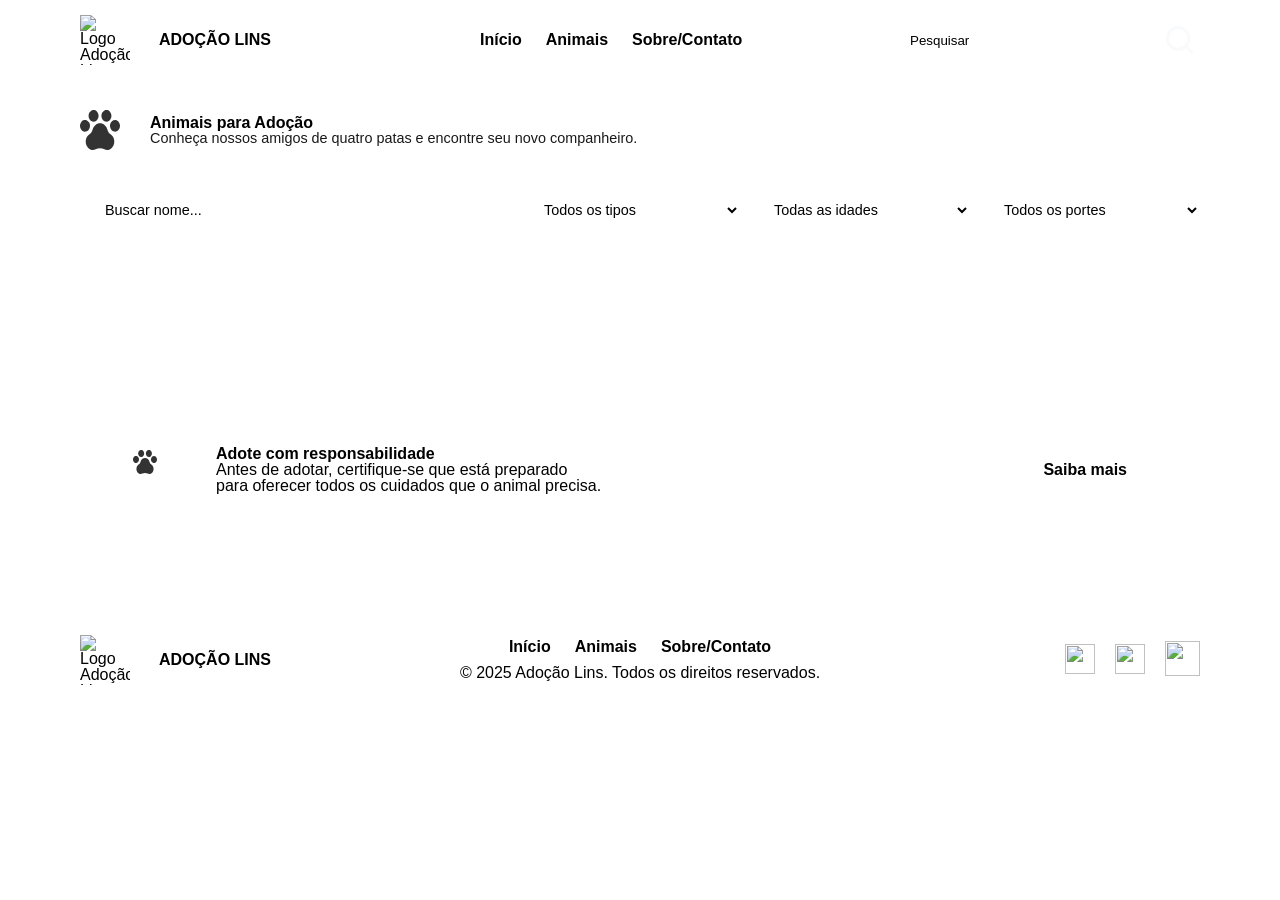
==== pages/animais.html @ cca70a8c "terminando retoques no sites e adc hovers" ====
<!DOCTYPE html>
<html lang="pt-BR">

<head>
    <meta charset="UTF-8">
    <meta name="viewport" content="width=device-width, initial-scale=1.0">
    <link rel="icon" href="../img/home/Logo.png" type="image/png">
    <link rel="stylesheet" href="animais.css">
    <title>Adoção Lins</title>

</head>

<body>
    <header>
        <div class="logo-wrapper">
            <a href="../index.html">
                <img src="../img/home/Logo.png" alt="Logo Adoção Lins" class="logo">
                <span class="site-name">ADOÇÃO LINS</span>
            </a>
        </div>
        <nav aria-label="Navegação principal">
            <ul>
                <li><a href="../index.html">Início</a></li>
                <li><a href="./animais.html" class="ativo">Animais</a></li>
                <li><a href="../pages/sobre-contato.html">Sobre/Contato</a></li>
            </ul>
            <div class="search-bar" role="search">
                <input id="busca-header" type="text" placeholder="Pesquisar">
                <button type="button" aria-label="Buscar">
                    <svg width="28" height="28" viewBox="0 0 28 28" fill="none" xmlns="http://www.w3.org/2000/svg"
                        aria-hidden="true">
                        <path
                            d="M19.7427 20.075L25.5167 26.0104M22.8482 12.3935C22.8482 18.4098 18.0692 23.287 12.1741 23.287C6.27894 23.287 1.5 18.4098 1.5 12.3935C1.5 6.37718 6.27894 1.5 12.1741 1.5C18.0692 1.5 22.8482 6.37718 22.8482 12.3935Z"
                            stroke-width="3" stroke-linecap="round" stroke-linejoin="round" stroke="#F9FAFB" />
                    </svg>
                </button>
            </div>
        </nav>
    </header>

    <div class="hero-banner">
        <div class="center-content">
            <div class="hero-icon" aria-hidden="true">
                <svg width="40" height="40" viewBox="0 0 40 40" fill="none" xmlns="http://www.w3.org/2000/svg">
                    <path
                        d="M21.4286 5.83318C21.4286 4.67948 21.7218 3.5517 22.2712 2.59244C22.8206 1.63318 23.6015 0.885526 24.5152 0.444027C25.4288 0.00252742 26.4341 -0.112989 27.404 0.112085C28.3739 0.33716 29.2648 0.892716 29.9641 1.7085C30.6634 2.52428 31.1396 3.56366 31.3325 4.69518C31.5254 5.82671 31.4264 6.99956 31.048 8.06544C30.6695 9.13131 30.0287 10.0423 29.2064 10.6833C28.3842 11.3242 27.4175 11.6664 26.4286 11.6664C25.1029 11.6646 23.832 11.0495 22.8947 9.95594C21.9573 8.86238 21.4301 7.3797 21.4286 5.83318ZM10 15.8329C10 14.6792 9.70676 13.5514 9.15735 12.5922C8.60794 11.6329 7.82705 10.8853 6.91342 10.4438C5.99979 10.0023 4.99446 9.88674 4.02455 10.1118C3.05465 10.3369 2.16373 10.8924 1.46447 11.7082C0.765206 12.524 0.289002 13.5634 0.0960758 14.6949C-0.0968503 15.8264 0.00216642 16.9993 0.380605 18.0652C0.759043 19.131 1.39991 20.0421 2.22215 20.683C3.0444 21.324 4.0111 21.6661 5 21.6661C6.32563 21.6643 7.59653 21.0492 8.53389 19.9557C9.47125 18.8621 9.99851 17.3794 10 15.8329ZM13.5714 11.6664C14.5603 11.6664 15.527 11.3242 16.3493 10.6833C17.1715 10.0423 17.8124 9.13131 18.1908 8.06544C18.5693 6.99956 18.6683 5.82671 18.4754 4.69518C18.2824 3.56366 17.8062 2.52428 17.107 1.7085C16.4077 0.892716 15.5168 0.33716 14.5469 0.112085C13.577 -0.112989 12.5716 0.00252742 11.658 0.444027C10.7444 0.885526 9.96349 1.63318 9.41408 2.59244C8.86467 3.5517 8.57143 4.67948 8.57143 5.83318C8.57292 7.3797 9.10018 8.86238 10.0375 9.95594C10.9749 11.0495 12.2458 11.6646 13.5714 11.6664ZM30.5521 24.342C29.0895 23.3978 28.0078 21.8151 27.5446 19.9413C27.0699 18.0354 26.0777 16.3607 24.7173 15.1691C23.3568 13.9774 21.7015 13.3331 20.0003 13.333C18.299 13.3329 16.6437 13.977 15.2832 15.1685C13.9226 16.36 12.9303 18.0345 12.4554 19.9404C11.9941 21.8117 10.9151 23.393 9.45539 24.3371C7.84334 25.3566 6.62903 27.0603 6.06384 29.0954C5.49865 31.1305 5.62585 33.3412 6.41911 35.2699C7.21237 37.1986 8.61095 38.6976 10.3253 39.4567C12.0397 40.2157 13.9386 40.1766 15.629 39.3475C18.4226 38.0006 21.5596 37.9978 24.3549 39.3398C26.0444 40.1747 27.9444 40.2194 29.6613 39.4644C31.3782 38.7095 32.7803 37.2128 33.577 35.2847C34.3737 33.3565 34.504 31.1446 33.9409 29.1074C33.3777 27.0702 32.1643 25.3638 30.5521 24.342ZM35 9.99973C34.0111 9.99973 33.0444 10.3418 32.2221 10.9828C31.3999 11.6238 30.759 12.5348 30.3806 13.6006C30.0022 14.6665 29.9031 15.8394 30.0961 16.9709C30.289 18.1024 30.7652 19.1418 31.4645 19.9576C32.1637 20.7734 33.0546 21.3289 34.0246 21.554C34.9945 21.7791 35.9998 21.6636 36.9134 21.2221C37.827 20.7806 38.6079 20.0329 39.1573 19.0736C39.7068 18.1144 40 16.9866 40 15.8329C39.9985 14.2864 39.4713 12.8037 38.5339 11.7101C37.5965 10.6166 36.3256 10.0015 35 9.99973Z"
                        fill="#333333" />
                </svg>
            </div>
            <div class="hero-content">
                <h1>Animais para Adoção</h1>
                <p>Conheça nossos amigos de quatro patas e encontre seu novo companheiro.</p>
            </div>
        </div>
    </div>

    <main>
        <section class="filter-section" aria-label="Filtros de busca">
            <div class="filter-bar">
                <div class="search-wrapper" role="search">
                    <input id="busca-animais" type="text" placeholder="Buscar nome...">
                    <i class="fa-solid fa-magnifying-glass" aria-hidden="true"></i>
                </div>
                <select aria-label="Filtrar por tipo">
                    <option>Todos os tipos</option>
                </select>
                <select aria-label="Filtrar por idade">
                    <option>Todas as idades</option>
                </select>
                <select aria-label="Filtrar por porte">
                    <option>Todos os portes</option>
                </select>
            </div>
        </section>

        <section class="animals-section" aria-label="Lista de animais disponíveis">
            <div class="animals-grid" id="animais"></div>
        </section>

        <aside aria-label="Dica de adoção responsável">
            <div class="aside-left">
                <div class="aside-image" aria-hidden="true">
                    <svg width="24" height="24" viewBox="0 0 40 40" fill="none" xmlns="http://www.w3.org/2000/svg">
                        <path
                            d="M21.4286 5.83318C21.4286 4.67948 21.7218 3.5517 22.2712 2.59244C22.8206 1.63318 23.6015 0.885526 24.5152 0.444027C25.4288 0.00252742 26.4341 -0.112989 27.404 0.112085C28.3739 0.33716 29.2648 0.892716 29.9641 1.7085C30.6634 2.52428 31.1396 3.56366 31.3325 4.69518C31.5254 5.82671 31.4264 6.99956 31.048 8.06544C30.6695 9.13131 30.0287 10.0423 29.2064 10.6833C28.3842 11.3242 27.4175 11.6664 26.4286 11.6664C25.1029 11.6646 23.832 11.0495 22.8947 9.95594C21.9573 8.86238 21.4301 7.3797 21.4286 5.83318ZM10 15.8329C10 14.6792 9.70676 13.5514 9.15735 12.5922C8.60794 11.6329 7.82705 10.8853 6.91342 10.4438C5.99979 10.0023 4.99446 9.88674 4.02455 10.1118C3.05465 10.3369 2.16373 10.8924 1.46447 11.7082C0.765206 12.524 0.289002 13.5634 0.0960758 14.6949C-0.0968503 15.8264 0.00216642 16.9993 0.380605 18.0652C0.759043 19.131 1.39991 20.0421 2.22215 20.683C3.0444 21.324 4.0111 21.6661 5 21.6661C6.32563 21.6643 7.59653 21.0492 8.53389 19.9557C9.47125 18.8621 9.99851 17.3794 10 15.8329ZM13.5714 11.6664C14.5603 11.6664 15.527 11.3242 16.3493 10.6833C17.1715 10.0423 17.8124 9.13131 18.1908 8.06544C18.5693 6.99956 18.6683 5.82671 18.4754 4.69518C18.2824 3.56366 17.8062 2.52428 17.107 1.7085C16.4077 0.892716 15.5168 0.33716 14.5469 0.112085C13.577 -0.112989 12.5716 0.00252742 11.658 0.444027C10.7444 0.885526 9.96349 1.63318 9.41408 2.59244C8.86467 3.5517 8.57143 4.67948 8.57143 5.83318C8.57292 7.3797 9.10018 8.86238 10.0375 9.95594C10.9749 11.0495 12.2458 11.6646 13.5714 11.6664ZM30.5521 24.342C29.0895 23.3978 28.0078 21.8151 27.5446 19.9413C27.0699 18.0354 26.0777 16.3607 24.7173 15.1691C23.3568 13.9774 21.7015 13.3331 20.0003 13.333C18.299 13.3329 16.6437 13.977 15.2832 15.1685C13.9226 16.36 12.9303 18.0345 12.4554 19.9404C11.9941 21.8117 10.9151 23.393 9.45539 24.3371C7.84334 25.3566 6.62903 27.0603 6.06384 29.0954C5.49865 31.1305 5.62585 33.3412 6.41911 35.2699C7.21237 37.1986 8.61095 38.6976 10.3253 39.4567C12.0397 40.2157 13.9386 40.1766 15.629 39.3475C18.4226 38.0006 21.5596 37.9978 24.3549 39.3398C26.0444 40.1747 27.9444 40.2194 29.6613 39.4644C31.3782 38.7095 32.7803 37.2128 33.577 35.2847C34.3737 33.3565 34.504 31.1446 33.9409 29.1074C33.3777 27.0702 32.1643 25.3638 30.5521 24.342ZM35 9.99973C34.0111 9.99973 33.0444 10.3418 32.2221 10.9828C31.3999 11.6238 30.759 12.5348 30.3806 13.6006C30.0022 14.6665 29.9031 15.8394 30.0961 16.9709C30.289 18.1024 30.7652 19.1418 31.4645 19.9576C32.1637 20.7734 33.0546 21.3289 34.0246 21.554C34.9945 21.7791 35.9998 21.6636 36.9134 21.2221C37.827 20.7806 38.6079 20.0329 39.1573 19.0736C39.7068 18.1144 40 16.9866 40 15.8329C39.9985 14.2864 39.4713 12.8037 38.5339 11.7101C37.5965 10.6166 36.3256 10.0015 35 9.99973Z"
                            fill="#333333" />
                    </svg>
                </div>
                <div class="aside-text">
                    <h2>Adote com responsabilidade</h2>
                    <p>Antes de adotar, certifique-se que está preparado<br> para oferecer todos os cuidados que o
                        animal precisa.</p>
                </div>
            </div>
            <button type="button">Saiba mais</button>
        </aside>
    </main>

    <footer>
        <div class="logo-wrapper">
            <a href="../index.html">
                <img src="../img/home/Logo.png" alt="Logo Adoção Lins" class="logo">
                <span class="site-name">ADOÇÃO LINS</span>
            </a>
        </div>
        <nav class="footer-nav" aria-label="Navegação rodapé">
            <ul>
                <li><a href="../index.html">Início</a></li>
                <li><a href="../pages/animais.html">Animais</a></li>
                <li><a href="../pages/sobre-contato.html">Sobre/Contato</a></li>
            </ul>
            <p>© 2025 Adoção Lins. Todos os direitos reservados.</p>
        </nav>
        <ul class="social-media" aria-label="Redes sociais">
            <li><a href="#" aria-label="Facebook"><img src="../img/home/facebook.png" alt=""></a></li>
            <li><a href="#" aria-label="Instagram"><img src="../img/home/insta.png" alt=""></a></li>
            <li id="whatsapp"><a href="#" aria-label="WhatsApp"><img src="../img/home/WhatsApp.png" alt=""></a></li>
        </ul>
    </footer>

    <script src="../scripts/animais.js"></script>
</body>

</html>
---- pages/animais.css ----
@import '../styles/global.css';
@import '../styles/styleguide.css';

body {
    background-color: var(--fundo);
    font-family: 'Roboto', sans-serif;
}

.conteiner {
    margin: 0 80px;
}



/* --- HEADER / NAVBAR --- */
header {
    background-color: var(--secundaria);
    width: 100%;
    height: 80px;
    display: flex;
    align-items: center;
    justify-content: space-between;
}

.logo-wrapper {
    flex: 1;
    margin-left: 80px;
}

.logo-wrapper a {
    color: var(--texto-claro);
    display: flex;
    align-items: center;
    text-decoration: none;
}

.logo-wrapper a:hover {
    opacity: 0.8;
}

.logo {
    width: 50px;
    height: 50px;
    margin-right: 29px;
}

.site-name {
    font-size: var(--text-h3);
    font-weight: bold;
}

nav {
    flex: 2;
    display: flex;
    align-items: center;
    justify-content: center;
}

nav ul {
    display: flex;
    list-style: none;
    gap: 24px;
    margin: 0;
    padding: 0;
}

nav ul li a {
    color: var(--texto-claro);
    text-decoration: none;
    font-size: var(--text-h3);
    font-weight: bold;
}

nav ul li a.ativo {
    border-bottom: 2px solid var(--primaria);
    padding-bottom: 4px;
}

nav ul li a:hover {
    opacity: 0.8;
    border-bottom: 2px solid var(--primaria);
}

nav button {
    background: none;
    border: none;
    cursor: pointer;
    display: flex;
    align-items: center;
    width: 40px;
    height: 40px;
}

nav button:hover {
    opacity: 0.8;
}

.search-bar {
    flex: 1;
    display: flex;
    align-items: center;
    justify-content: flex-end;
    gap: 10px;
    margin-right: 80px;
}

input {
    border-radius: 7px;
    border: 1px solid var(--primaria);
    width: 250px;
    height: 40px;
    padding: 10px;
    margin-right: 10px;
}

input::placeholder {
    color: var(--secundaria);
    font-size: var(--text-h3);
    padding-left: 10px;
}

/* --- BANNER ROSA --- */
.center-content {
    margin: 0 80px;
    display: flex;
    justify-content: space-between;
    align-items: center;
    gap: 30px;
}

.hero-banner {
    background-color: var(--primaria);
    color: var(--texto-claro);
    display: flex;
    align-items: center;
    height: 100px;
    gap: 30px;
}

.hero-content h1 {
    font-size: var(--text-h2);
    font-weight: bold;
    display: flex;
    align-items: center;
    justify-content: space-between;
}

.hero-content p {
    font-size: 0.9rem;
    opacity: 0.9;
}

.hero-icon {
    width: 40px;
    height: 40px;
    display: flex;
    align-items: center;
}

/* --- CONTEÚDO PRINCIPAL --- */

article {
    margin: 0 80px;
}

/* Filtros */
.filter-bar {
    display: grid;
    grid-template-columns: 2fr 1fr 1fr 1fr;
    gap: 15px;
    margin: 10px 80px;
}

.search-wrapper {
    position: relative;
    display: flex;
    align-items: center;
}

.search-wrapper input {
    width: 100%;
    padding: 10px 15px;
    padding-right: 40px;
    border: 1px solid var(--secundaria);
    border-radius: 6px;
    font-size: 0.9rem;
    outline: none;
}

.search-wrapper input::placeholder {
    color: var(--secundaria);
    font-size: 0.9rem;
}

.search-wrapper i {
    position: absolute;
    right: 15px;
    color: var(--secundaria);
}

.filter-bar select {
    padding: 10px 15px;
    border: 1px solid var(--secundaria);
    border-radius: 6px;
    background-color: #fff;
    font-size: 0.9rem;
    color: var(--secundaria);
    outline: none;
    cursor: pointer;
}

/* Grid de Animais */
.animals-grid {
    display: grid;
    grid-template-columns: repeat(3, 1fr);
    gap: 25px;
    margin: 90px 80px;
}

.animais {
    display: flex;
    flex-direction: row;
    gap: 17px;
}

/* ── cards ── */
.cardsanimal {
    border: 1px solid var(--secundaria);
    border-radius: 10px;
    background-color: var(--cards);
    padding: 10px;

}
.cardsanimal:hover {
    transform: scale(1.05);
    opacity: 0.8;
    transition: all 0.3s ease;
}
.cardsanimal button:hover{
    transform: scale(1.05);
    opacity: 0.8;
    transition: all 0.3s ease;
}

.btn-adopt:hover {
    background-color: var(--primaria);
}

.cardsanimal img {
    width: 100%;
    height: 200px;
    object-fit: cover;
    object-position: center;
    margin-bottom: 15px;
    border-radius: 9px;
}

.cardsanimal h3 {
    font-size: var(--text-h3);
    font-weight: bold;
    margin-bottom: 5px;
    display: flex;
    align-items: center;
    justify-content: center;
}

.cardsanimal p {
    font-size: var(--text-h3);
    display: flex;
    align-items: center;
    justify-content: center;
}

.cardsanimal button {
    width: 100%;
    display: flex;
    align-items: center;
    justify-content: center;
    margin-top: 10px;
    background-color: var(--primaria);
    color: var(--texto-claro);
    border: 1px solid var(--secundaria);
    border-radius: 10px;
    padding: 10px 20px;
    font-size: var(--text-h3);
    font-weight: bold;
    cursor: pointer;
}

/* --- FOOTER / AVISO --- */
.aside-wrapper {
    margin: 90px 0;
}

aside {
    background-color: var(--cards);
    height: 120px;
    display: flex;
    align-items: center;
    justify-content: space-between;
    padding: 0 53px;
    box-sizing: border-box;
    margin: 0 80px;
    width: calc(100% - 160px);
}

aside h2 {
    font-size: var(--text-h2);
    font-weight: bold;
}

aside p {
    font-size: var(--text-p);
    font-weight: 400;
}

.aside-image {
    width: 40px;
    height: 40px;
}

.aside-text {
    display: flex;
    flex-direction: column;
    align-items: baseline;
    justify-content: space-between;
    margin-left: 23px;
}

.aside-left {
    display: flex;
    align-items: center;
    gap: 20px;
}

aside button {
    background-color: var(--secundaria);
    color: var(--texto-claro);
    border: 1px solid var(--secundaria);
    border-radius: 10px;
    padding: 10px 20px;
    font-size: var(--text-h3);
    font-weight: bold;
    cursor: pointer;
    display: flex;
    align-items: center;
    justify-content: space-around;
}

aside button:hover {
    transform: scale(1.05);
    opacity: 0.8;
    transition: all 0.3s ease;
}



footer {
    position: relative;
    margin-top: 90px;
    background-color: var(--secundaria);
    width: 100%;
    height: 80px;
    display: flex;
    align-items: center;
    justify-content: space-between;
}

.footer-nav {
    display: flex;
    flex-direction: column;
    align-items: center;
    gap: 10px;
    position: absolute;
    left: 50%;
    transform: translateX(-50%);
}

.footer-nav p {
    color: var(--texto-claro);
    font-size: var(--text-P);
    font-weight: 400;
}

.social-media {
    display: flex;
    align-items: center;
    justify-content: flex-end;
    gap: 20px;
    margin-right: 80px;
}

.social-media li a img {
    width: 30px;
    height: 30px;
}
.social-media li a img:hover {
    transform: scale(1.05);
    opacity: 0.8;
    transition: all 0.3s ease;
}

#whatsapp img {
    width: 35px;
    height: 35px;
}

/* Responsividade Básica */
@media (max-width: 768px) {
    .filter-bar {
        grid-template-columns: 1fr;
    }

    .animals-grid {
        grid-template-columns: repeat(2, 1fr);
    }

    .footer-banner {
        flex-direction: column;
        gap: 15px;
        align-items: flex-start;
    }

    .btn-more {
        width: 100%;
    }
}

@media (max-width: 480px) {
    .animals-grid {
        grid-template-columns: 1fr;
    }

    header {
        flex-direction: column;
        gap: 15px;
    }
}

.Animais2 {
    width: 50px;
    height: 50px;
    margin-right: 29px;
}

/* =========================================================
   RESPONSIVO (somente a página Animais)
   ========================================================= */

@media (max-width: 1000px) {
    .animals-grid {
        grid-template-columns: repeat(2, 1fr);
    }

    .filter-bar {
        grid-template-columns: 1fr 1fr 1fr;
    }

    .search-wrapper {
        grid-column: 1 / -1;
    }

    aside p br {
        display: none;
    }
}

@media (max-width: 700px) {
    .hero-content h1 {
        font-size: var(--text-h3);
    }

    .hero-content p {
        font-size: var(--text-sm);
    }

    .center-content {
        gap: 16px;
    }

    .filter-bar {
        grid-template-columns: 1fr;
        margin-top: 20px;
    }

    .animals-grid {
        grid-template-columns: 1fr;
        margin-top: 30px;
        margin-bottom: 40px;
    }

    .cardsanimal img {
        height: 220px;
    }

    aside {
        flex-direction: column;
        align-items: flex-start;
        padding: 20px;
    }

    .aside-text {
        margin-left: 0;
    }

    .aside-left {
        align-items: flex-start;
    }

    aside button {
        width: 100%;
    }
}
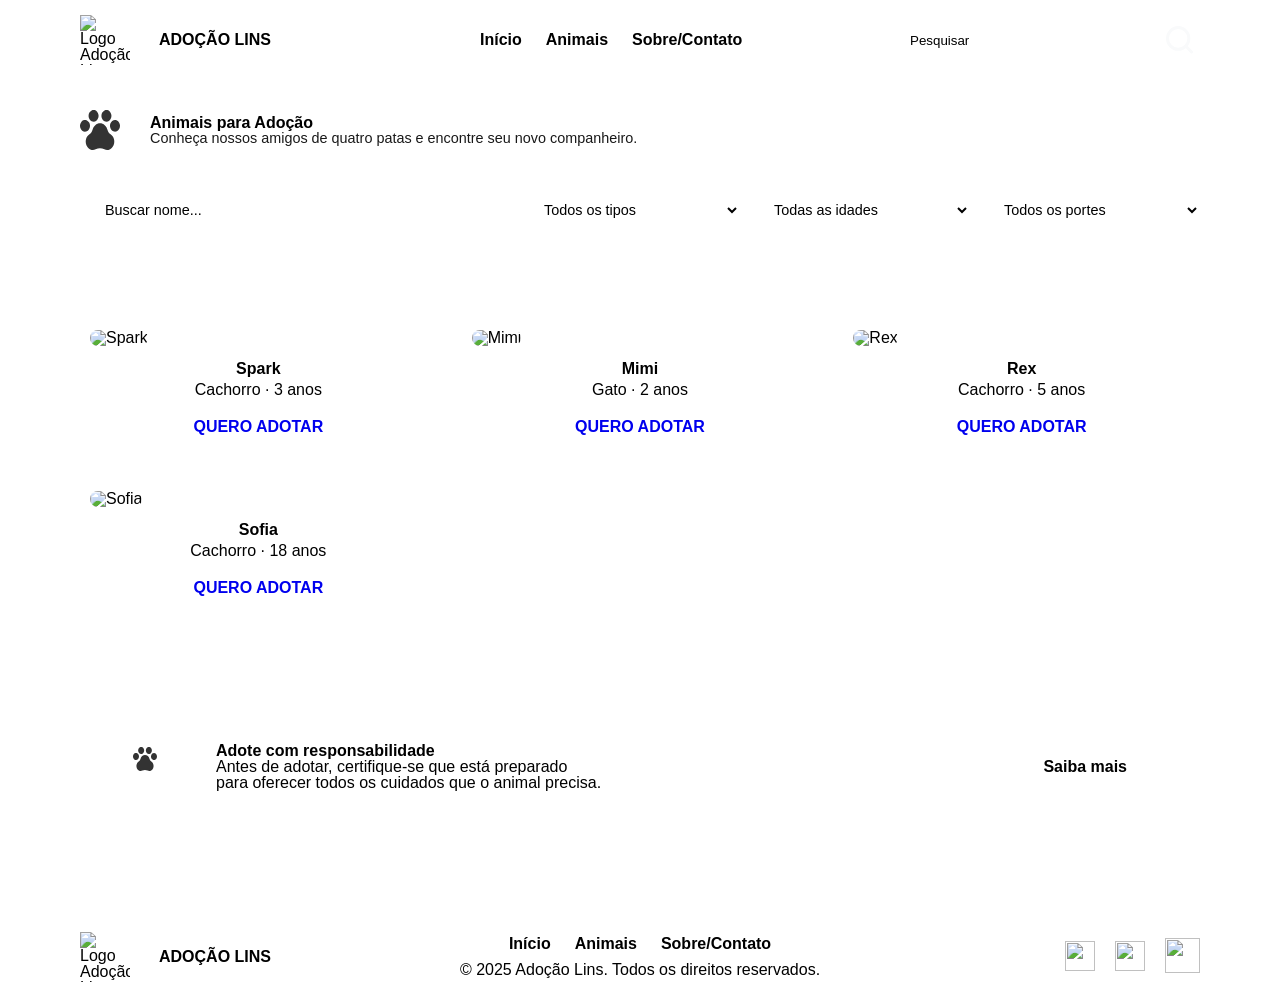
==== commit 73b79e13: "add javascript" ====
--- a/pages/animais.html
+++ b/pages/animais.html
@@ -118,7 +118,7 @@
         </ul>
     </footer>
 
-    <script src="../scripts/animais.js"></script>
+    <script src="../scripts/animais.js" type="module"></script>
 </body>
 
 </html>
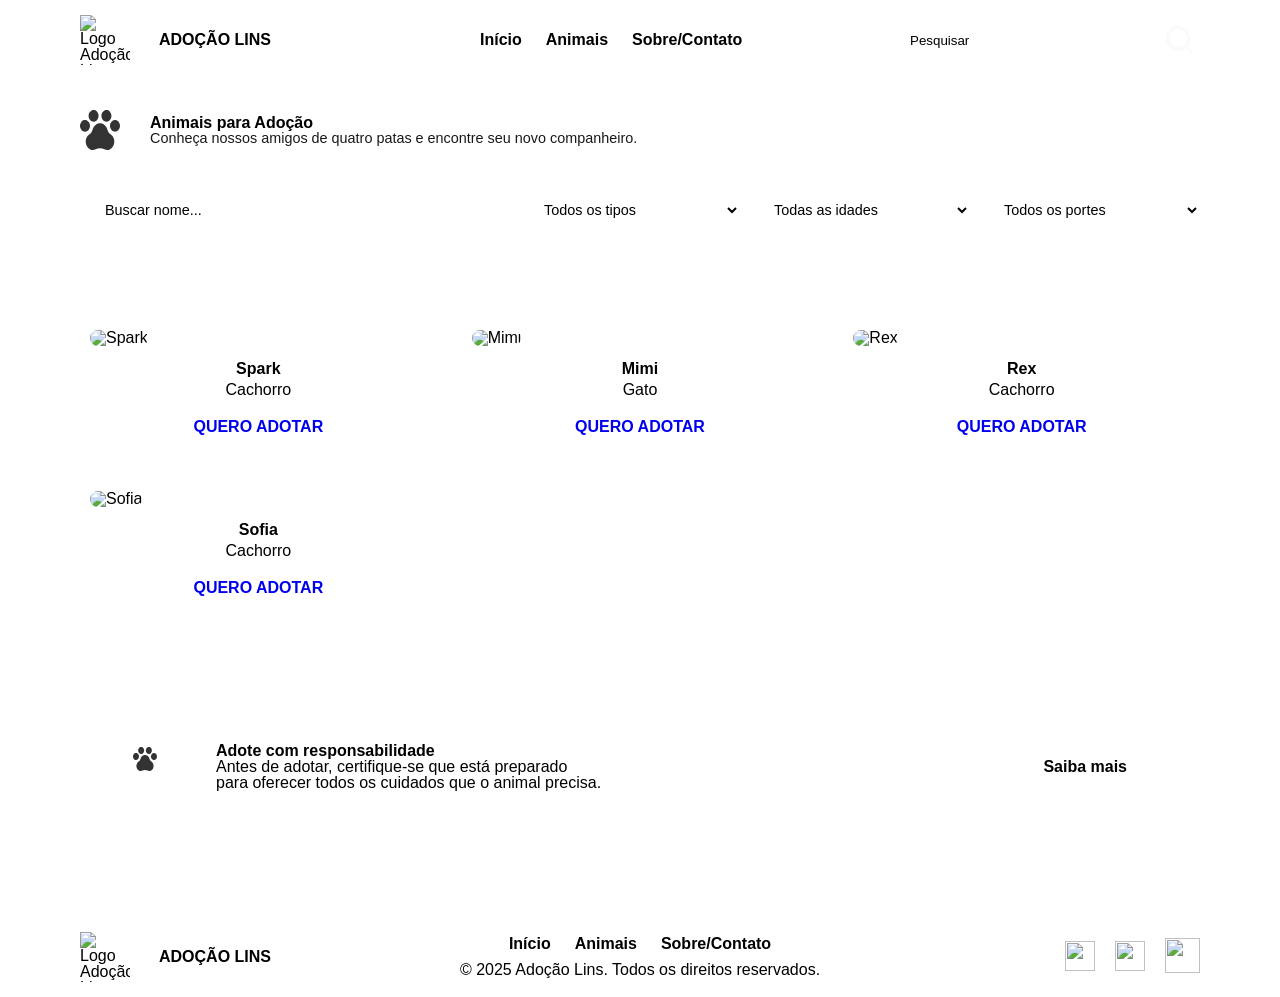
==== commit 065083f5: "refazendo os js" ====
--- a/pages/animais.html
+++ b/pages/animais.html
@@ -74,7 +74,10 @@
         </section>
 
         <section class="animals-section" aria-label="Lista de animais disponíveis">
-            <div class="animals-grid" id="animais"></div>
+            <div class="animals-grid" id="animais">
+                
+
+            </div>
         </section>
 
         <aside aria-label="Dica de adoção responsável">
@@ -118,7 +121,7 @@
         </ul>
     </footer>
 
-    <script src="../scripts/animais.js" type="module"></script>
+    <script type="module" src="../scripts/animais.js" ></script>
 </body>
 
 </html>
